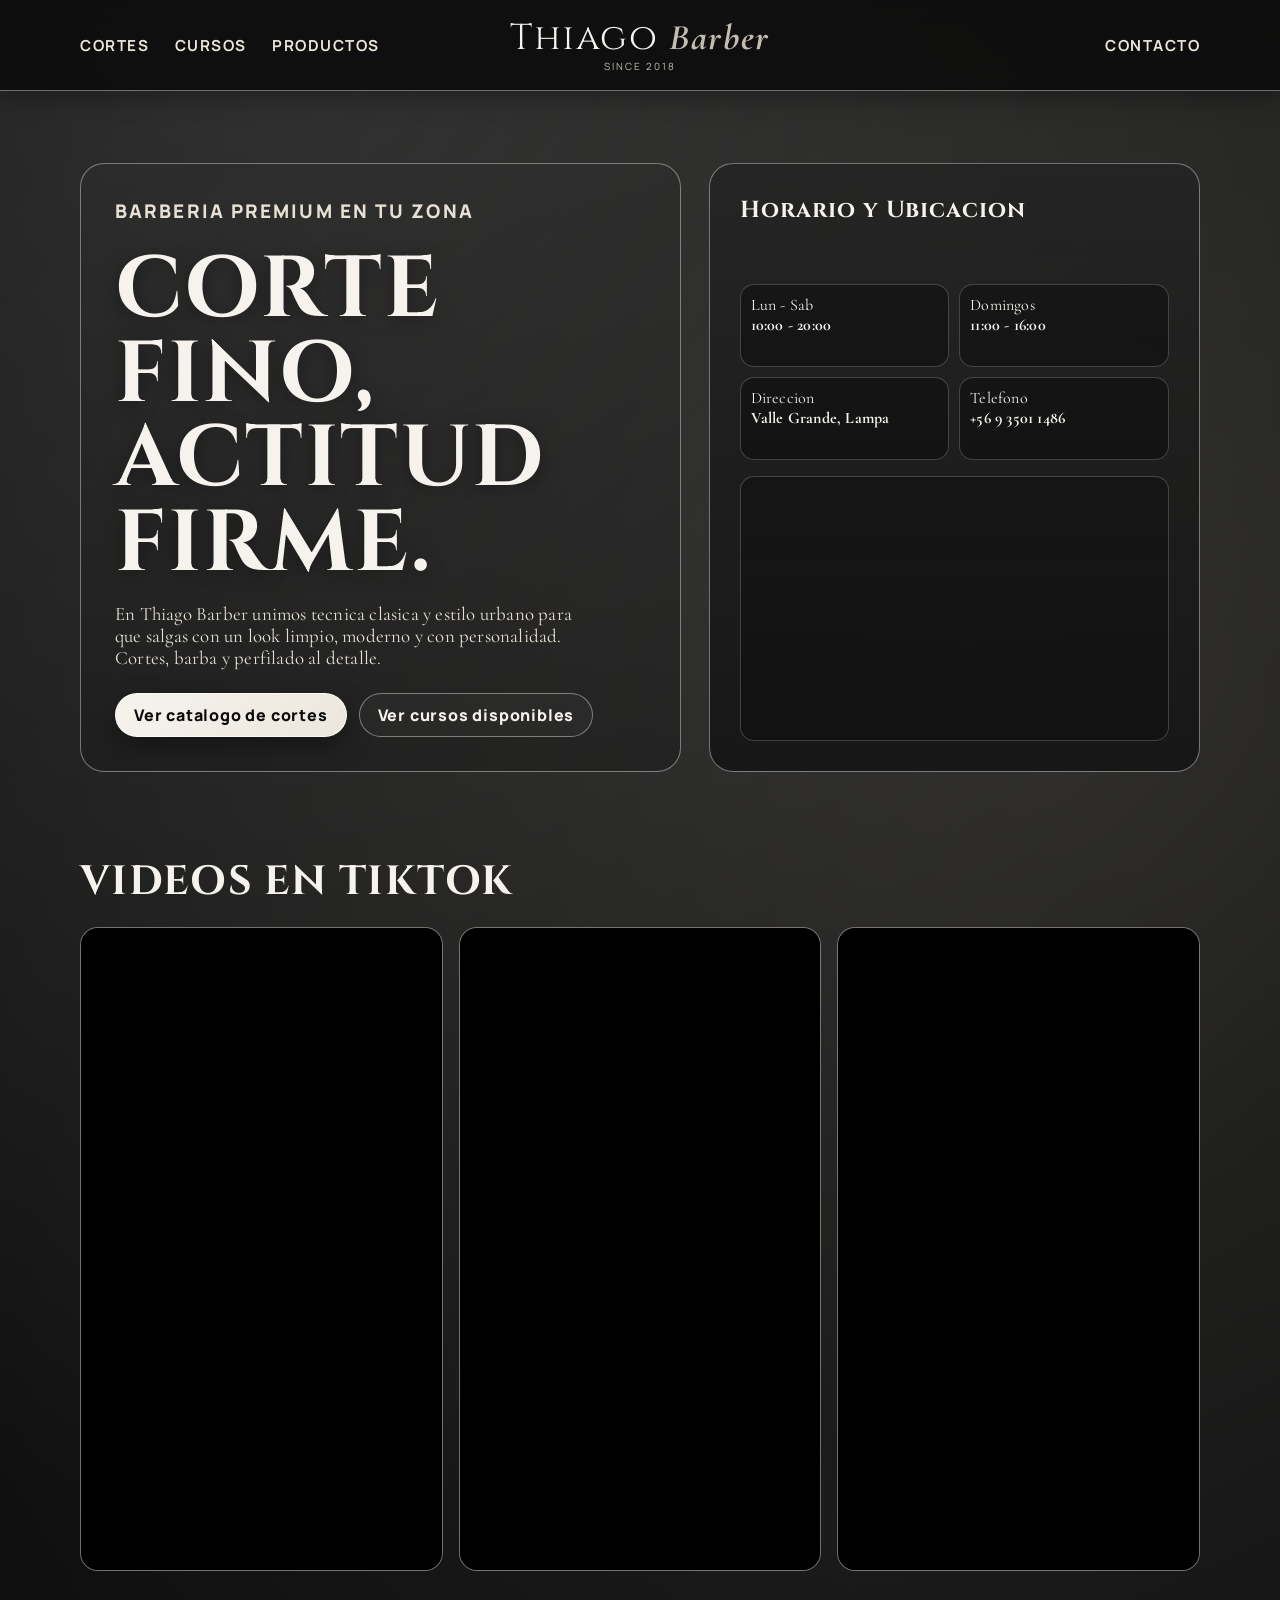
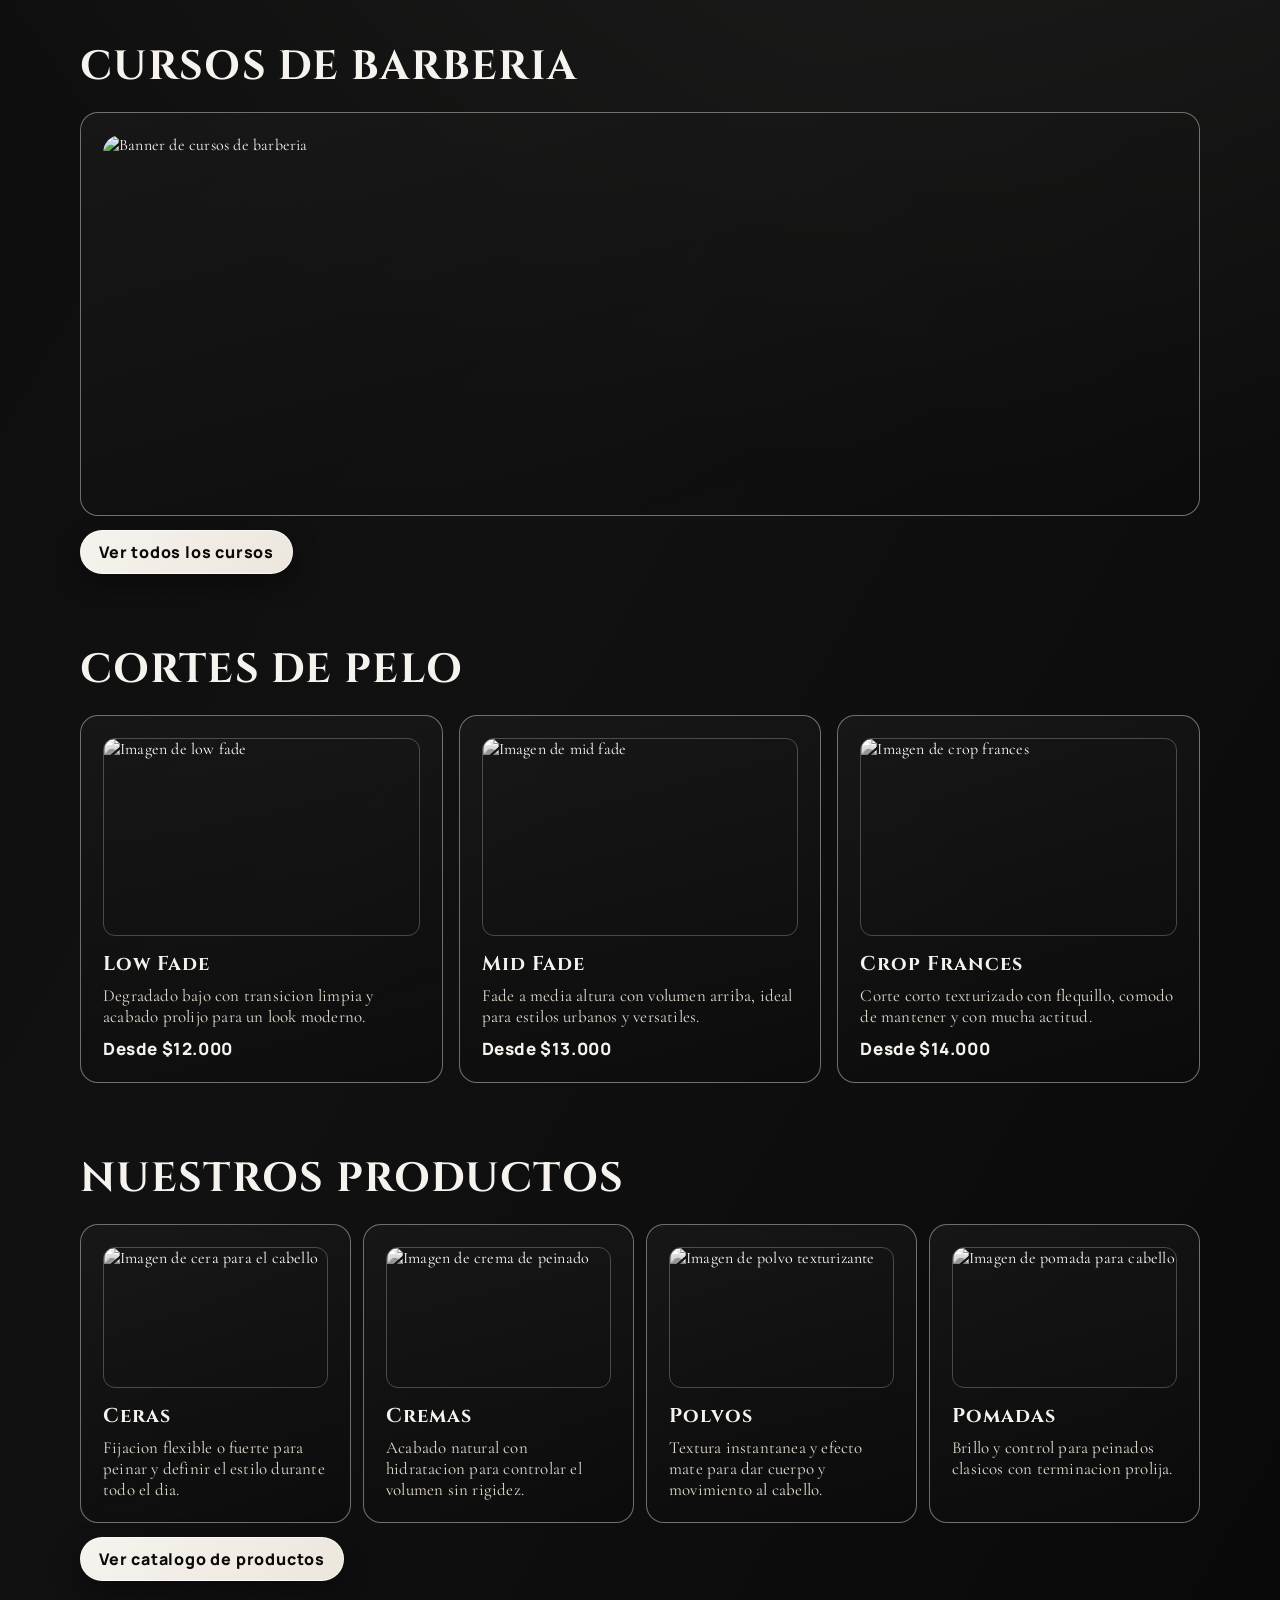
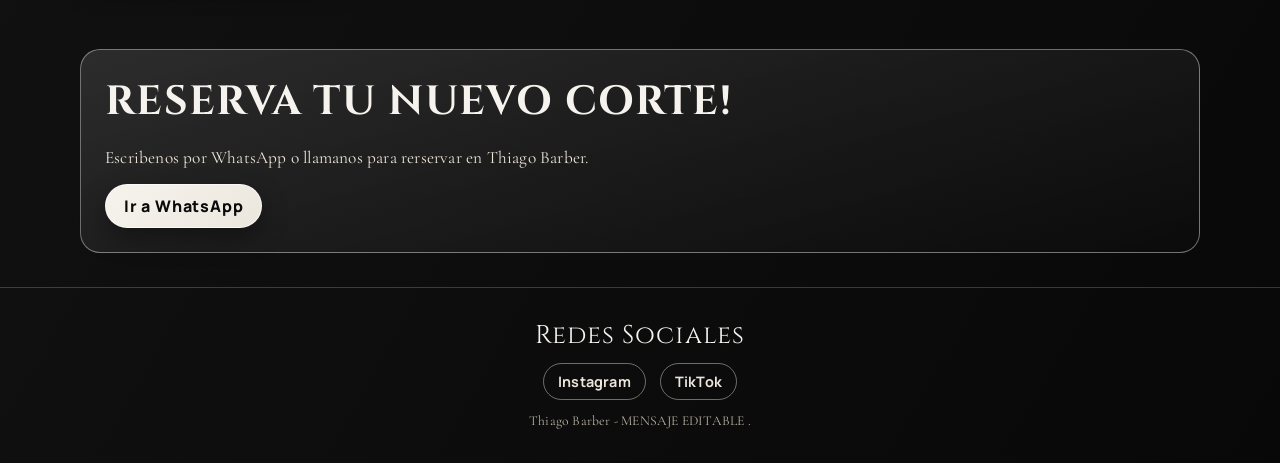
==== index.html @ ae341a0d "Rename home to index and update links" ====
﻿<!DOCTYPE html>
<html lang="es">
<head>
    <meta charset="utf-8">
    <meta name="viewport" content="width=device-width, initial-scale=1">
    <title>Thiago Barber</title>
    <link rel="preconnect" href="https://fonts.googleapis.com">
    <link rel="preconnect" href="https://fonts.gstatic.com" crossorigin>
    <link href="https://fonts.googleapis.com/css2?family=Cinzel:wght@500;700&family=Cormorant+Garamond:ital,wght@0,400;0,500;0,700;1,600&family=Manrope:wght@400;500;700;800&display=swap" rel="stylesheet">
    <link rel="stylesheet" href="css/welcome.css">
</head>
<body>
    <header class="topbar">
        <div class="container nav">
            <ul class="nav-links nav-left">
                <li><a href="cortes.html">Cortes</a></li>
                <li><a href="cursos.html">Cursos</a></li>
                <li><a href="productos.html">Productos</a></li>

            </ul>

            <div class="brand">Thiago <span>Barber</span><small>Since 2018</small></div>

            <ul class="nav-links nav-right">
                <li><a href="#contacto">Contacto</a></li>
            </ul>
        </div>
    </header>

    <main id="inicio" class="hero">
        <div class="container hero-grid">
            <section class="hero-copy">
                <p class="kicker">Barberia Premium en tu zona</p>
                <h1>CORTE FINO, ACTITUD FIRME.</h1>
                <p>
                    En Thiago Barber unimos tecnica clasica y estilo urbano para que salgas con un look limpio,
                    moderno y con personalidad. Cortes, barba y perfilado al detalle.
                </p>
                <div class="hero-cta">
                    <a class="btn btn-primary" href="cortes.html">Ver catalogo de cortes</a>
                    <a class="btn btn-secondary" href="#cursos">Ver cursos disponibles</a>
                </div>
            </section>

            <aside class="hero-card">
                <h2>Horario y Ubicacion</h2>
                <ul class="meta">
                    <li>Lun - Sab<br><strong>10:00 - 20:00</strong></li>
                    <li>Domingos<br><strong>11:00 - 16:00</strong></li>
                    <li>Direccion<br><strong>Valle Grande, Lampa</strong></li>
                    <li>Telefono<br><strong>+56 9 3501 1486</strong></li>
                </ul>
                <div class="map-embed" aria-label="Mapa de ubicacion de Thiago Barber">
                    <iframe
                        title="Ubicacion Thiago Barber"
                        src="https://www.google.com/maps?q=Barber%C3%ADa%20THIAGO%20BARBER%20-33.3226246%2C-70.7481974&z=17&output=embed"
                        loading="lazy"
                        referrerpolicy="no-referrer-when-downgrade"
                        allowfullscreen>
                    </iframe>
                </div>
            </aside>
        </div>
    </main>

    <section id="videos" class="section">
        <div class="container">
            <h3>Videos en TikTok</h3>
            <div class="tiktok-grid">
                <article class="card tiktok-card">
                    <iframe
                        class="tiktok-frame"
                        src="https://www.tiktok.com/embed/v2/7356809635464203526"
                        title="Video TikTok 1"
                        loading="lazy"
                        allowfullscreen
                        scrolling="no">
                    </iframe>
                </article>

                <article class="card tiktok-card">
                    <iframe
                        class="tiktok-frame"
                        src="https://www.tiktok.com/embed/v2/7351215632354004230"
                        title="Video TikTok 2"
                        loading="lazy"
                        allowfullscreen
                        scrolling="no">
                    </iframe>
                </article>

                <article class="card tiktok-card">
                    <iframe
                        class="tiktok-frame"
                        src="https://www.tiktok.com/embed/v2/7349362441823735045"
                        title="Video TikTok 3"
                        loading="lazy"
                        allowfullscreen
                        scrolling="no">
                    </iframe>
                </article>
            </div>
        </div>
    </section>

    <section id="cursos" class="section">
        <div class="container">
            <h3>Cursos de Barberia</h3>
            <div class="courses">
                <article class="card courses-banner-card">
                    <img class="courses-banner-image" src="images/placeholder-card.svg" alt="Banner de cursos de barberia">
                </article>
            </div>
            <div class="courses-cta">
                <a class="btn btn-primary" href="cursos.html">Ver todos los cursos</a>
            </div>
        </div>
    </section>

    <section id="servicios" class="section">
        <div class="container">
            <h3>Cortes de Pelo</h3>
            <div class="services">
                <article class="card">
                    <img class="card-image" src="images/placeholder-card.svg" alt="Imagen de low fade">
                    <h4>Low Fade</h4>
                    <p>Degradado bajo con transicion limpia y acabado prolijo para un look moderno.</p>
                    <p class="price">Desde $12.000</p>
                </article>
                <article class="card">
                    <img class="card-image" src="images/placeholder-card.svg" alt="Imagen de mid fade">
                    <h4>Mid Fade</h4>
                    <p>Fade a media altura con volumen arriba, ideal para estilos urbanos y versatiles.</p>
                    <p class="price">Desde $13.000</p>
                </article>
                <article class="card">
                    <img class="card-image" src="images/placeholder-card.svg" alt="Imagen de crop frances">
                    <h4>Crop Frances</h4>
                    <p>Corte corto texturizado con flequillo, comodo de mantener y con mucha actitud.</p>
                    <p class="price">Desde $14.000</p>
                </article>
            </div>
        </div>
    </section>

    <section id="estilo" class="section">
        <div class="container">
            <h3>Nuestros Productos</h3>
            <div class="products">
                <article class="card product-card">
                    <img class="card-image" src="images/placeholder-card.svg" alt="Imagen de cera para el cabello">
                    <h4>Ceras</h4>
                    <p>Fijacion flexible o fuerte para peinar y definir el estilo durante todo el dia.</p>
                </article>
                <article class="card product-card">
                    <img class="card-image" src="images/placeholder-card.svg" alt="Imagen de crema de peinado">
                    <h4>Cremas</h4>
                    <p>Acabado natural con hidratacion para controlar el volumen sin rigidez.</p>
                </article>
                <article class="card product-card">
                    <img class="card-image" src="images/placeholder-card.svg" alt="Imagen de polvo texturizante">
                    <h4>Polvos</h4>
                    <p>Textura instantanea y efecto mate para dar cuerpo y movimiento al cabello.</p>
                </article>
                <article class="card product-card">
                    <img class="card-image" src="images/placeholder-card.svg" alt="Imagen de pomada para cabello">
                    <h4>Pomadas</h4>
                    <p>Brillo y control para peinados clasicos con terminacion prolija.</p>
                </article>
            </div>
            <div class="courses-cta">
                <a class="btn btn-primary" href="productos.html">Ver catalogo de productos</a>
            </div>
        </div>
    </section>

    <section id="contacto" class="section">
        <div class="container contact">
            <h3>Reserva Tu nuevo corte!</h3>
            <p>Escribenos por WhatsApp o llamanos para rerservar en Thiago Barber.</p>
            <a class="btn btn-primary" href="https://wa.me/56935011486" target="_blank" rel="noopener noreferrer">Ir a WhatsApp</a>
        </div>
    </section>

    <footer class="footer">
        <div class="container footer-content">
            <p class="footer-title">Redes Sociales</p>
            <div class="footer-socials">
                <a href="https://www.instagram.com/thiagobarber31/" target="_blank" rel="noopener noreferrer">Instagram</a>
                <a href="https://www.tiktok.com/@thiagobarber31" target="_blank" rel="noopener noreferrer">TikTok</a>
            </div>
            <p class="footer-copy">Thiago Barber - MENSAJE EDITABLE .</p>
        </div>
    </footer>
    <script src="js/welcome.js" defer></script>
</body>
</html>
---- css/welcome.css ----
:root {
    --ink: #0a0a0a;
    --coal: #161616;
    --paper: #f6f3ee;
    --cream: #ece7dd;
    --silver: #c3bcb0;
    --line: rgba(246, 243, 238, 0.2);
    --line-strong: rgba(246, 243, 238, 0.42);
    --panel: rgba(16, 16, 16, 0.86);
    --highlight: #ffffff;
}

* {
    box-sizing: border-box;
    margin: 0;
    padding: 0;
}

html {
    scroll-behavior: smooth;
}

body {
    font-family: 'Cormorant Garamond', serif;
    color: var(--paper);
    background:
        radial-gradient(circle at 20% 0%, rgba(255, 255, 255, 0.12), transparent 40%),
        radial-gradient(circle at 80% 18%, rgba(195, 188, 176, 0.14), transparent 45%),
        linear-gradient(120deg, #0b0b0b 0%, #111111 52%, #080808 100%);
    min-height: 100vh;
    letter-spacing: 0.2px;
}

.play-once-effect .section {
    position: relative;
    overflow: hidden;
    opacity: 0;
    transform: translateY(16px);
    transition: opacity 420ms ease, transform 420ms ease;
}

.play-once-effect .section::before {
    content: '';
    position: absolute;
    inset: 0;
    pointer-events: none;
    background: linear-gradient(110deg, rgba(246, 243, 238, 0.14), rgba(246, 243, 238, 0.05), rgba(10, 10, 10, 0));
    transform: translateX(-120%);
    opacity: 0;
    will-change: transform, opacity;
}

.play-once-effect .section.section-visible {
    opacity: 1;
    transform: translateY(0);
}

.play-once-effect .section.section-visible::before {
    opacity: 1;
    animation: section-gradient-sweep 1200ms cubic-bezier(0.2, 0.65, 0.2, 1) forwards;
}

@keyframes section-gradient-sweep {
    0% {
        transform: translateX(-120%);
    }

    100% {
        transform: translateX(120%);
        opacity: 0;
    }
}

.container {
    width: min(1120px, 92vw);
    margin: 0 auto;
}

.topbar {
    position: sticky;
    top: 0;
    z-index: 20;
    backdrop-filter: blur(10px);
    background: rgba(10, 10, 10, 0.84);
    border-bottom: 1px solid var(--line-strong);
    box-shadow: 0 8px 22px rgba(0, 0, 0, 0.28);
}

.nav {
    display: flex;
    align-items: center;
    justify-content: space-between;
    padding: 18px 0;
    min-height: 90px;
    gap: 24px;
}

.brand {
    font-family: 'Cinzel', serif;
    letter-spacing: 1.6px;
    font-size: clamp(1.5rem, 3vw, 2.25rem);
    line-height: 1.1;
    text-transform: none;
    text-align: center;
    white-space: nowrap;
    flex: 0 0 auto;
    color: var(--paper);
    position: relative;
}

.brand span {
    font-family: 'Cormorant Garamond', serif;
    font-style: italic;
    color: var(--silver);
    font-weight: 700;
}

.brand small {
    display: block;
    margin-top: 2px;
    font-size: 0.62rem;
    letter-spacing: 2px;
    text-transform: uppercase;
    color: var(--silver);
    font-family: 'Manrope', sans-serif;
}

.nav-links {
    display: flex;
    gap: clamp(14px, 2vw, 34px);
    list-style: none;
    flex: 1;
}

.nav-left {
    justify-content: flex-start;
}

.nav-right {
    justify-content: flex-end;
}

.nav a {
    color: var(--cream);
    text-decoration: none;
    font-weight: 700;
    font-size: clamp(0.95rem, 1.1vw, 1.08rem);
    text-transform: uppercase;
    letter-spacing: 1.5px;
    font-family: 'Manrope', sans-serif;
}

.nav a:hover {
    color: var(--highlight);
}

.btn {
    border: 1px solid transparent;
    border-radius: 999px;
    padding: 10px 18px;
    text-decoration: none;
    font-weight: 800;
    font-family: 'Manrope', sans-serif;
    display: inline-block;
    letter-spacing: 0.8px;
    transition: transform 0.2s ease, box-shadow 0.2s ease, background 0.2s ease, color 0.2s ease;
}

.btn-primary {
    background: linear-gradient(135deg, var(--paper), var(--cream));
    color: var(--ink);
    border-color: rgba(255, 255, 255, 0.7);
    box-shadow: 0 10px 26px rgba(0, 0, 0, 0.35);
}

.btn-secondary {
    background: rgba(255, 255, 255, 0.03);
    border-color: var(--line-strong);
    color: var(--paper);
}

.btn:hover {
    transform: translateY(-2px);
}

.hero {
    padding: 72px 0 48px;
}

.hero-grid {
    display: grid;
    gap: 28px;
    grid-template-columns: 1.1fr 0.9fr;
    align-items: stretch;
}

.hero-copy {
    border: 1px solid var(--line-strong);
    border-radius: 24px;
    padding: 34px;
    background:
        linear-gradient(165deg, rgba(255, 255, 255, 0.06), rgba(255, 255, 255, 0.015)),
        rgba(0, 0, 0, 0.28);
}

.kicker {
    font-size: 0.85rem;
    text-transform: uppercase;
    letter-spacing: 2.1px;
    color: var(--silver);
    font-weight: 800;
    margin-bottom: 14px;
    font-family: 'Manrope', sans-serif;
}

h1 {
    font-family: 'Cinzel', serif;
    font-size: clamp(2.4rem, 7vw, 5.4rem);
    line-height: 0.98;
    letter-spacing: 2px;
    margin-bottom: 16px;
    text-shadow: 0 4px 18px rgba(0, 0, 0, 0.35);
}

.hero-copy p {
    color: #e7e0d4;
    max-width: 54ch;
    margin-bottom: 24px;
    font-size: 1.18rem;
}

.hero-cta {
    display: flex;
    flex-wrap: wrap;
    gap: 12px;
}

.hero-card {
    border-radius: 24px;
    border: 1px solid var(--line-strong);
    background:
        linear-gradient(180deg, rgba(246, 243, 238, 0.08), rgba(246, 243, 238, 0.015)),
        var(--panel);
    padding: 30px;
    display: grid;
    gap: 16px;
}

.hero-card h2 {
    font-size: 1.45rem;
    color: var(--paper);
    letter-spacing: 1px;
    font-family: 'Cinzel', serif;
}

.meta {
    display: grid;
    grid-template-columns: 1fr 1fr;
    gap: 10px;
    list-style: none;
}

.meta li {
    border: 1px solid rgba(255, 255, 255, 0.2);
    border-radius: 14px;
    padding: 10px;
    font-size: 1rem;
    color: var(--paper);
    background: rgba(0, 0, 0, 0.34);
}

.map-embed {
    border: 1px solid rgba(255, 255, 255, 0.2);
    border-radius: 14px;
    overflow: hidden;
    background: rgba(0, 0, 0, 0.25);
    min-height: 220px;
}

.map-embed iframe {
    width: 100%;
    height: 100%;
    min-height: 220px;
    border: 0;
    display: block;
}

.section {
    padding: 34px 0;
}

.section h3 {
    font-family: 'Cinzel', serif;
    font-size: 2.55rem;
    letter-spacing: 1.3px;
    margin-bottom: 18px;
    color: var(--paper);
    text-transform: uppercase;
}

.services {
    display: grid;
    grid-template-columns: repeat(3, minmax(0, 1fr));
    gap: 16px;
}

.courses {
    display: grid;
    grid-template-columns: 1fr;
    gap: 16px;
}

.courses-banner-card {
    padding: 0;
    overflow: hidden;
}

.courses-banner-image {
    width: 100%;
    display: block;
    aspect-ratio: 21 / 7;
    object-fit: cover;
    border-radius: 18px;
}

.courses-cta {
    margin-top: 14px;
}

.card {
    border: 1px solid var(--line-strong);
    border-radius: 18px;
    padding: 22px;
    background:
        linear-gradient(165deg, rgba(255, 255, 255, 0.06), rgba(255, 255, 255, 0.015)),
        rgba(6, 6, 6, 0.62);
    transition: border-color 0.2s ease, transform 0.2s ease, box-shadow 0.2s ease;
}

.card-image {
    width: 100%;
    aspect-ratio: 16 / 10;
    object-fit: cover;
    border-radius: 12px;
    border: 1px solid rgba(255, 255, 255, 0.24);
    margin-bottom: 14px;
    display: block;
    filter: grayscale(100%) contrast(1.08);
}

.card:hover {
    border-color: rgba(255, 255, 255, 0.65);
    transform: translateY(-3px);
    box-shadow: 0 14px 28px rgba(0, 0, 0, 0.35);
}

.card .price {
    margin-top: 10px;
    color: var(--paper);
    font-weight: 800;
    font-family: 'Manrope', sans-serif;
    letter-spacing: 0.6px;
}

.card h4 {
    font-family: 'Cinzel', serif;
    letter-spacing: 1px;
    font-size: 1.25rem;
    margin-bottom: 8px;
}

.card p {
    font-size: 1.06rem;
    color: #e4ddcf;
}

.products {
    display: grid;
    grid-template-columns: repeat(4, minmax(0, 1fr));
    gap: 12px;
}

.product-card h4 {
    margin-bottom: 8px;
}

.tiktok-grid {
    display: grid;
    grid-template-columns: repeat(3, minmax(0, 1fr));
    justify-content: stretch;
    gap: 16px;
    align-items: stretch;
}

.tiktok-card {
    padding: 0;
    height: auto;
    aspect-ratio: 9 / 16;
    display: flex;
    overflow: hidden;
}

.tiktok-frame {
    width: 100%;
    height: 100%;
    border: 0;
    display: block;
    overflow: hidden;
    border-radius: 16px;
    background: #000;
}

.carousel-dots,
.carousel-controls {
    display: none;
}

.contact {
    border: 1px solid var(--line-strong);
    border-radius: 20px;
    padding: 24px;
    background: linear-gradient(165deg, rgba(255, 255, 255, 0.12), rgba(12, 12, 12, 0.84));
}

.contact p {
    color: #ece5d8;
    margin: 8px 0 16px;
    font-size: 1.08rem;
}

.footer {
    border-top: 1px solid var(--line);
    padding: 30px 0 34px;
}

.footer-content {
    text-align: center;
}

.footer-title {
    font-family: 'Cinzel', serif;
    letter-spacing: 1px;
    font-size: 1.6rem;
    margin-bottom: 10px;
    color: var(--paper);
}

.footer-socials {
    display: flex;
    justify-content: center;
    gap: 14px;
    margin-bottom: 12px;
}

.footer-socials a {
    color: var(--cream);
    text-decoration: none;
    border: 1px solid var(--line-strong);
    border-radius: 999px;
    padding: 8px 14px;
    font-weight: 700;
    font-size: 0.9rem;
    transition: border-color 0.2s ease, color 0.2s ease, transform 0.2s ease;
    font-family: 'Manrope', sans-serif;
}

.footer-socials a:hover {
    color: var(--highlight);
    border-color: rgba(255, 255, 255, 0.9);
    transform: translateY(-2px);
}

.footer-copy {
    color: #b9b2a5;
    font-size: 0.85rem;
}

@media (max-width: 980px) {
    .hero-grid,
    .courses,
    .services,
    .products {
        grid-template-columns: 1fr 1fr;
    }

    .tiktok-grid {
        grid-template-columns: 1fr 1fr;
        justify-content: center;
        gap: 16px;
    }
}

@media (max-width: 680px) {
    .nav {
        min-height: auto;
        display: grid;
        grid-template-columns: 1fr;
        justify-items: center;
        gap: 10px;
        padding: 14px 0;
    }

    .nav-links {
        width: 100%;
        justify-content: space-between;
        gap: 8px;
    }

    .brand {
        order: -1;
        font-size: clamp(1.8rem, 10vw, 2.3rem);
    }

    .nav a {
        font-size: 0.82rem;
        letter-spacing: 0.9px;
    }

    .hero-grid,
    .meta,
    .tiktok-grid {
        grid-template-columns: 1fr;
    }

    .courses,
    .services,
    .products,
    .tiktok-grid {
        grid-template-columns: none;
        grid-auto-flow: column;
        grid-auto-columns: 100%;
        overflow-x: auto;
        scroll-snap-type: x mandatory;
        overscroll-behavior-x: contain;
        -webkit-overflow-scrolling: touch;
        scroll-behavior: smooth;
        padding-bottom: 8px;
        scrollbar-width: none;
    }

    .courses .card,
    .services .card,
    .products .card,
    .tiktok-grid .tiktok-card {
        scroll-snap-align: start;
    }

    .courses::-webkit-scrollbar,
    .services::-webkit-scrollbar,
    .products::-webkit-scrollbar,
    .tiktok-grid::-webkit-scrollbar {
        display: none;
        width: 0;
        height: 0;
    }

    .carousel-dots {
        margin-top: 10px;
        display: flex;
        align-items: center;
        justify-content: center;
        width: 100%;
        gap: 8px;
    }

    .carousel-controls {
        margin-top: 10px;
        display: flex;
        justify-content: center;
        align-items: center;
        gap: 10px;
    }

    .carousel-nav-btn {
        width: 34px;
        height: 34px;
        border-radius: 999px;
        border: 1px solid var(--line-strong);
        background: rgba(10, 10, 10, 0.78);
        color: var(--paper);
        font-size: 0.95rem;
        font-weight: 800;
    }

    .tiktok-carousel-controls .carousel-nav-btn {
        width: 46px;
        height: 46px;
        font-size: 1.05rem;
        border-color: rgba(255, 255, 255, 0.6);
        background: rgba(10, 10, 10, 0.92);
    }

    .tiktok-carousel-controls {
        margin-top: 14px;
        width: fit-content;
        margin-inline: auto;
        padding: 0;
        justify-content: center;
        gap: 28px;
    }

    .tiktok-carousel-controls .carousel-nav-btn {
        transform: translateY(1px);
    }

    .carousel-index {
        min-width: 46px;
        text-align: center;
        color: var(--paper);
        font-size: 0.8rem;
        font-weight: 700;
        font-family: 'Manrope', sans-serif;
    }

    .carousel-dot {
        width: 8px;
        height: 8px;
        border: 0;
        padding: 0;
        cursor: pointer;
        border-radius: 999px;
        background: rgba(246, 243, 238, 0.32);
        transition: transform 0.2s ease, background-color 0.2s ease;
    }

    .carousel-dot.is-active {
        background: rgba(255, 255, 255, 0.95);
        transform: scale(1.25);
    }

    .hero {
        padding-top: 40px;
    }

    .hero-copy,
    .hero-card {
        padding: 22px;
    }
}
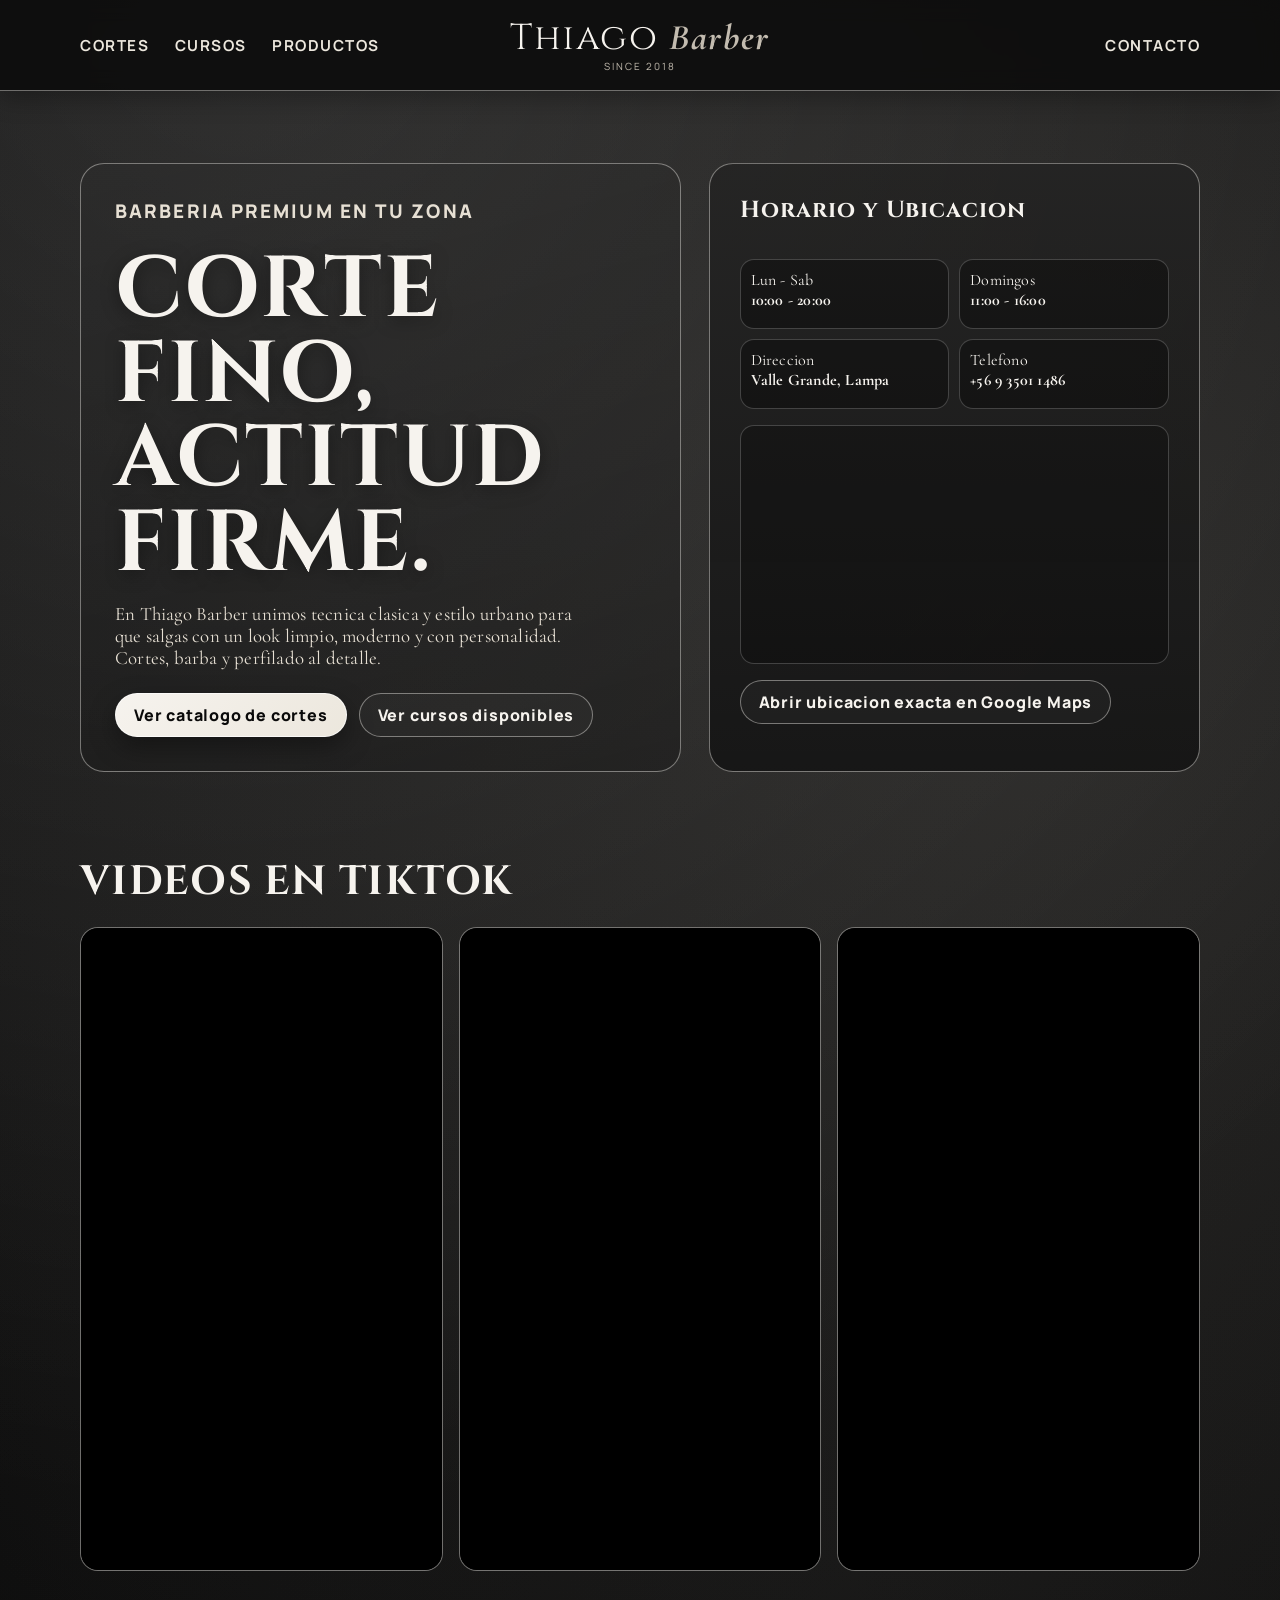
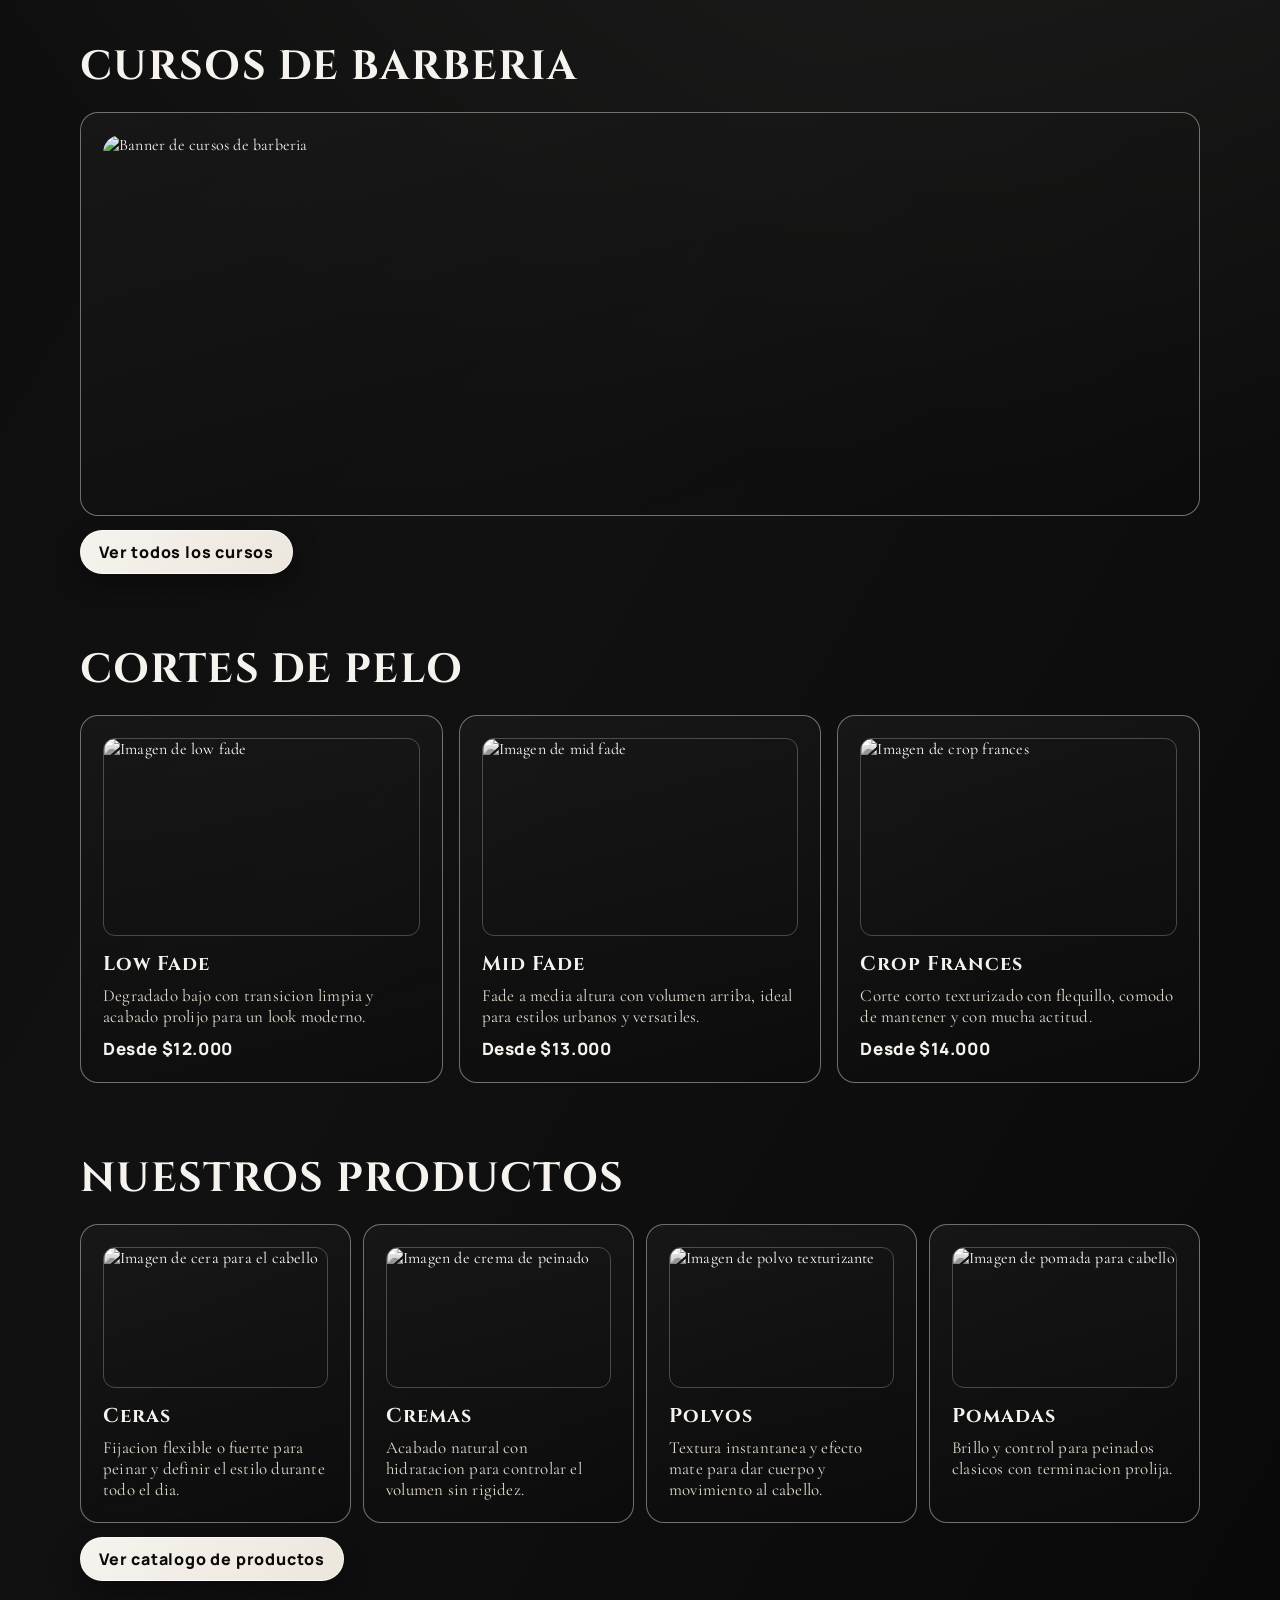
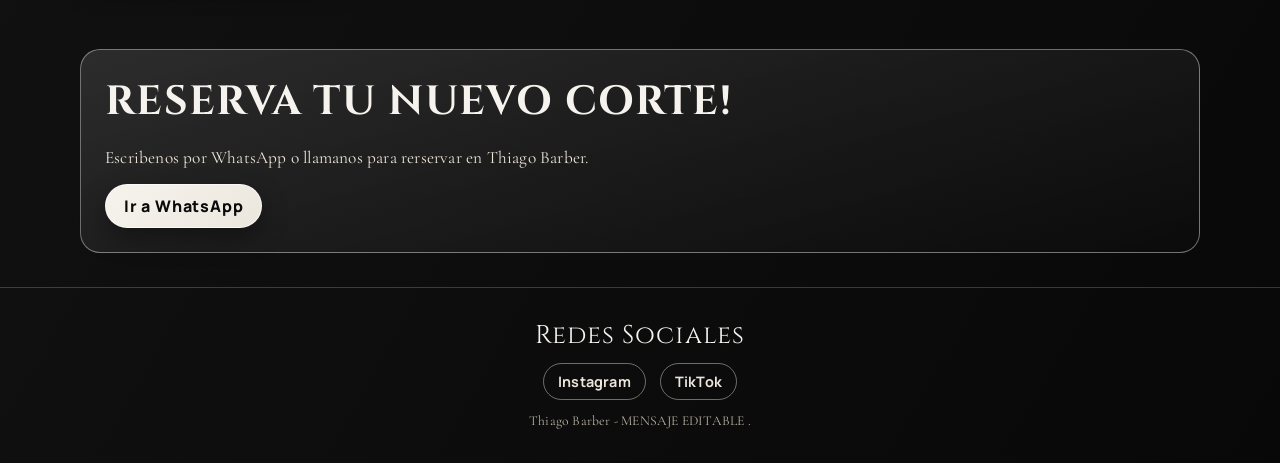
==== commit c37a94ac: "Fix map location links for mobile accuracy" ====
--- a/index.html
+++ b/index.html
@@ -53,12 +53,15 @@
                 <div class="map-embed" aria-label="Mapa de ubicacion de Thiago Barber">
                     <iframe
                         title="Ubicacion Thiago Barber"
-                        src="https://www.google.com/maps?q=Barber%C3%ADa%20THIAGO%20BARBER%20-33.3226246%2C-70.7481974&z=17&output=embed"
+                        src="https://www.google.com/maps?output=embed&q=-33.3226246,-70.7481974&z=17"
                         loading="lazy"
                         referrerpolicy="no-referrer-when-downgrade"
                         allowfullscreen>
                     </iframe>
                 </div>
+                <p>
+                    <a class="btn btn-secondary" href="https://www.google.com/maps/search/?api=1&query=-33.3226246,-70.7481974" target="_blank" rel="noopener noreferrer">Abrir ubicacion exacta en Google Maps</a>
+                </p>
             </aside>
         </div>
     </main>
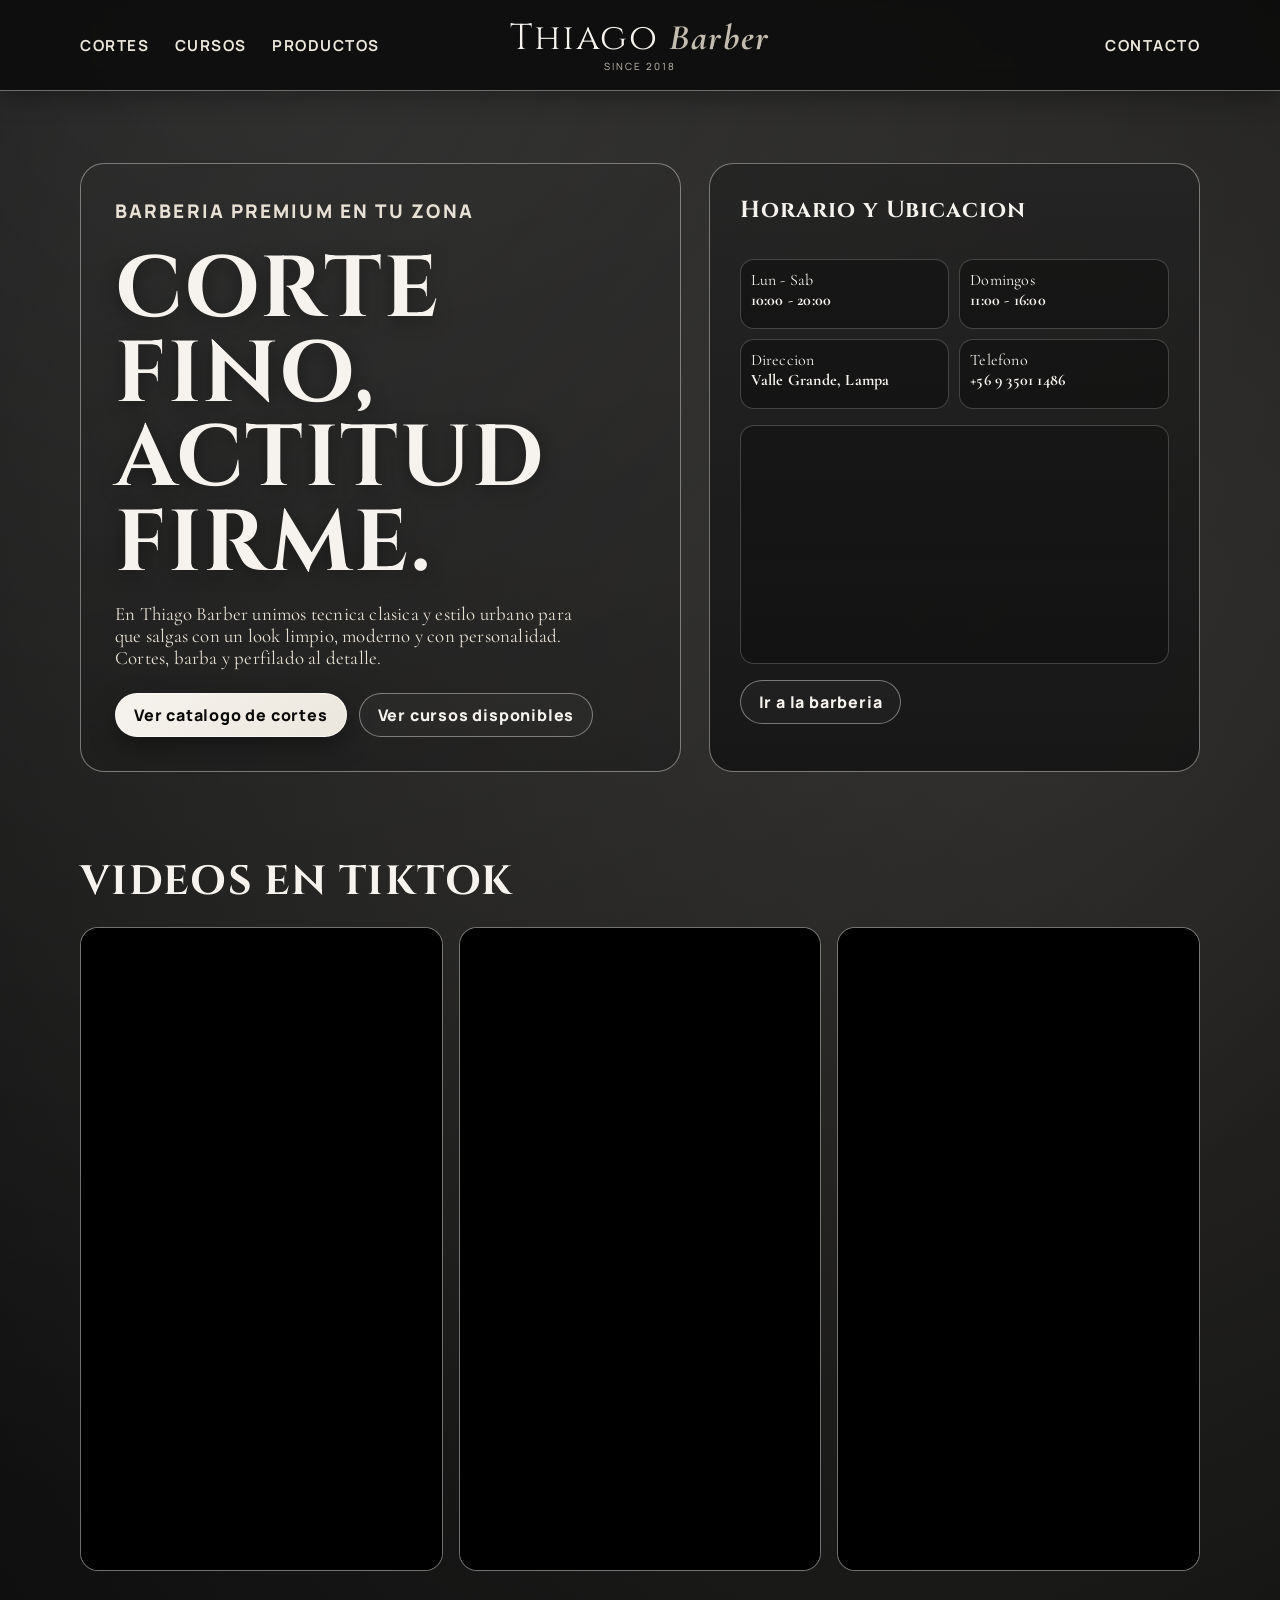
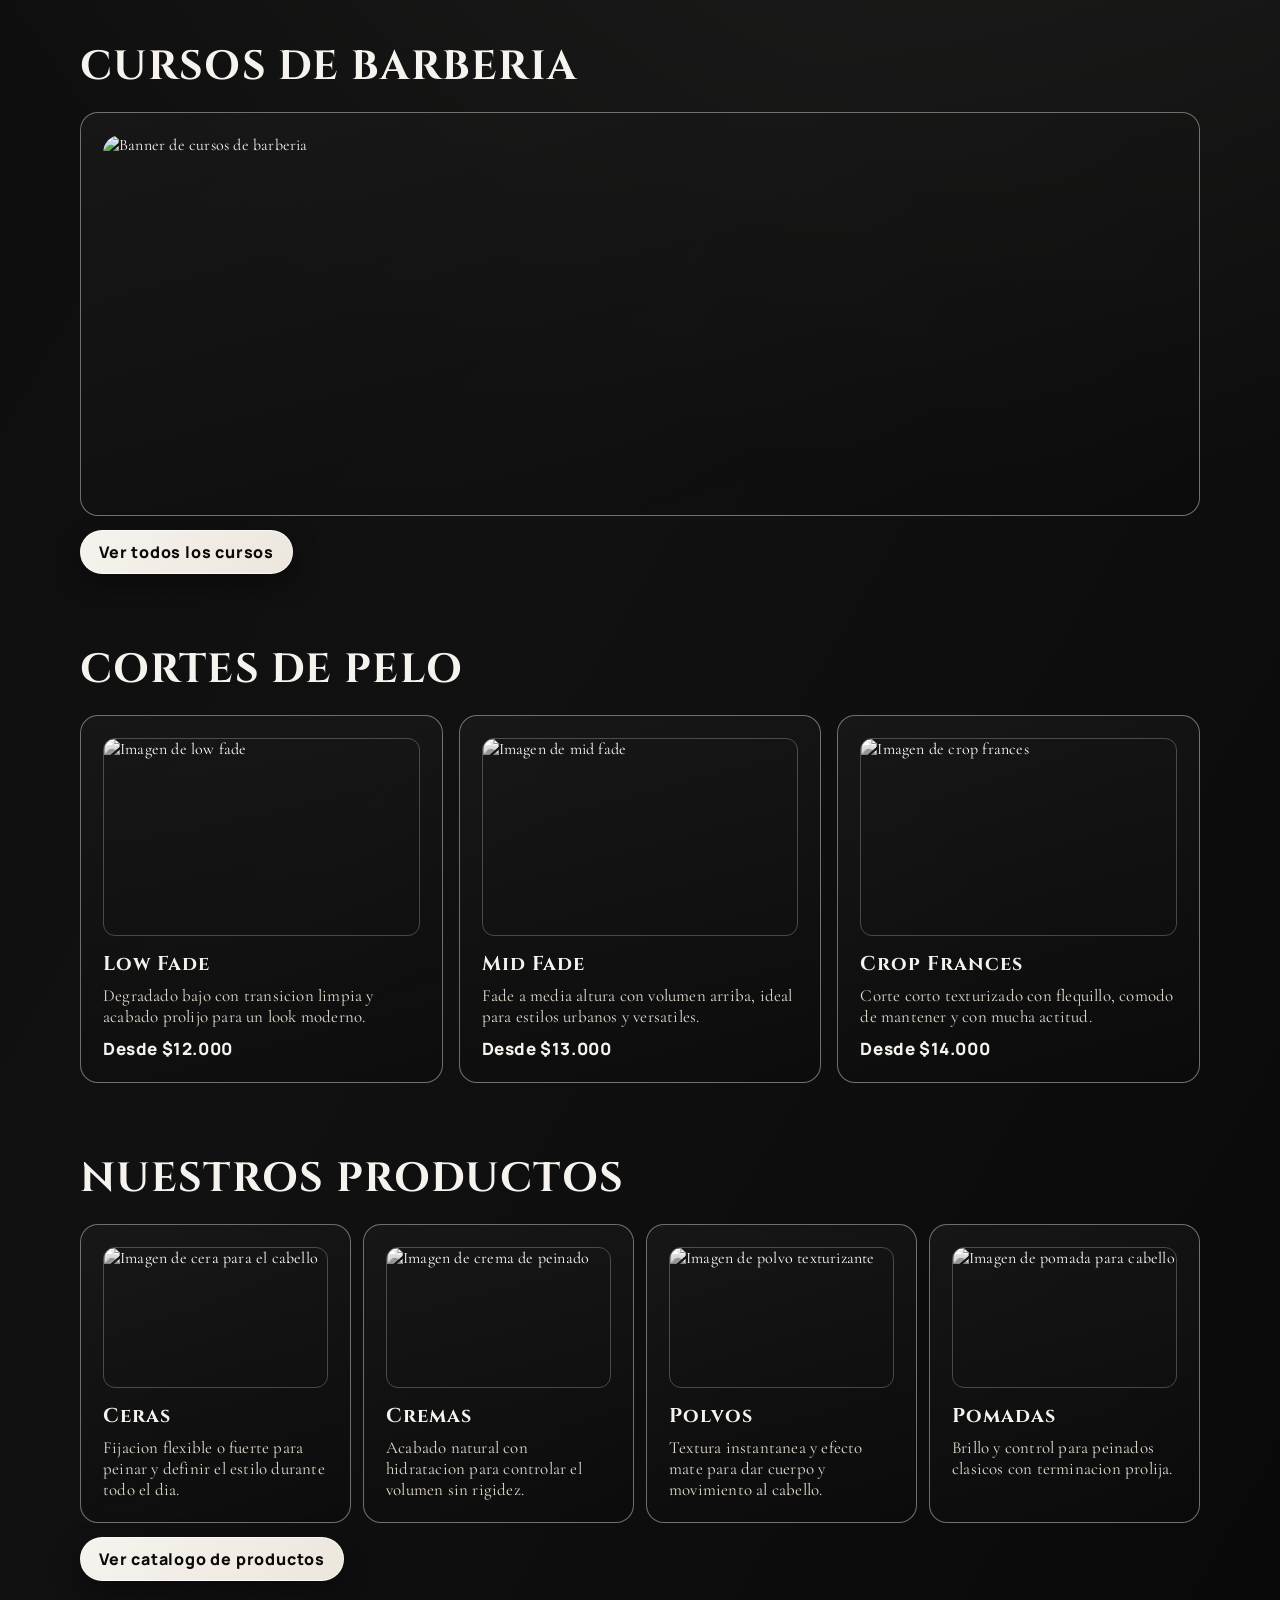
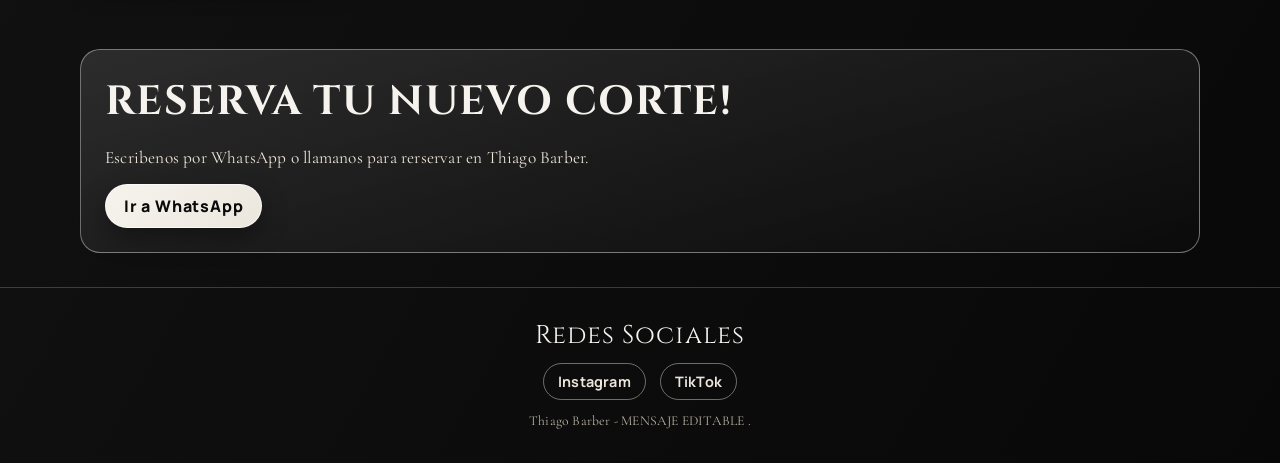
==== commit c534a9f6: "Update index content" ====
--- a/index.html
+++ b/index.html
@@ -53,14 +53,14 @@
                 <div class="map-embed" aria-label="Mapa de ubicacion de Thiago Barber">
                     <iframe
                         title="Ubicacion Thiago Barber"
-                        src="https://www.google.com/maps?output=embed&q=-33.3226246,-70.7481974&z=17"
+                        src="https://www.google.com/maps?q=Barber%C3%ADa%20THIAGO%20BARBER%20-33.3226246%2C-70.7481974&z=17&output=embed"
                         loading="lazy"
                         referrerpolicy="no-referrer-when-downgrade"
                         allowfullscreen>
                     </iframe>
                 </div>
                 <p>
-                    <a class="btn btn-secondary" href="https://www.google.com/maps/search/?api=1&query=-33.3226246,-70.7481974" target="_blank" rel="noopener noreferrer">Abrir ubicacion exacta en Google Maps</a>
+                    <a class="btn btn-secondary" href="https://www.google.com/maps/search/?api=1&query=-33.3226246,-70.7481974" target="_blank" rel="noopener noreferrer">Ir a la barberia</a>
                 </p>
             </aside>
         </div>
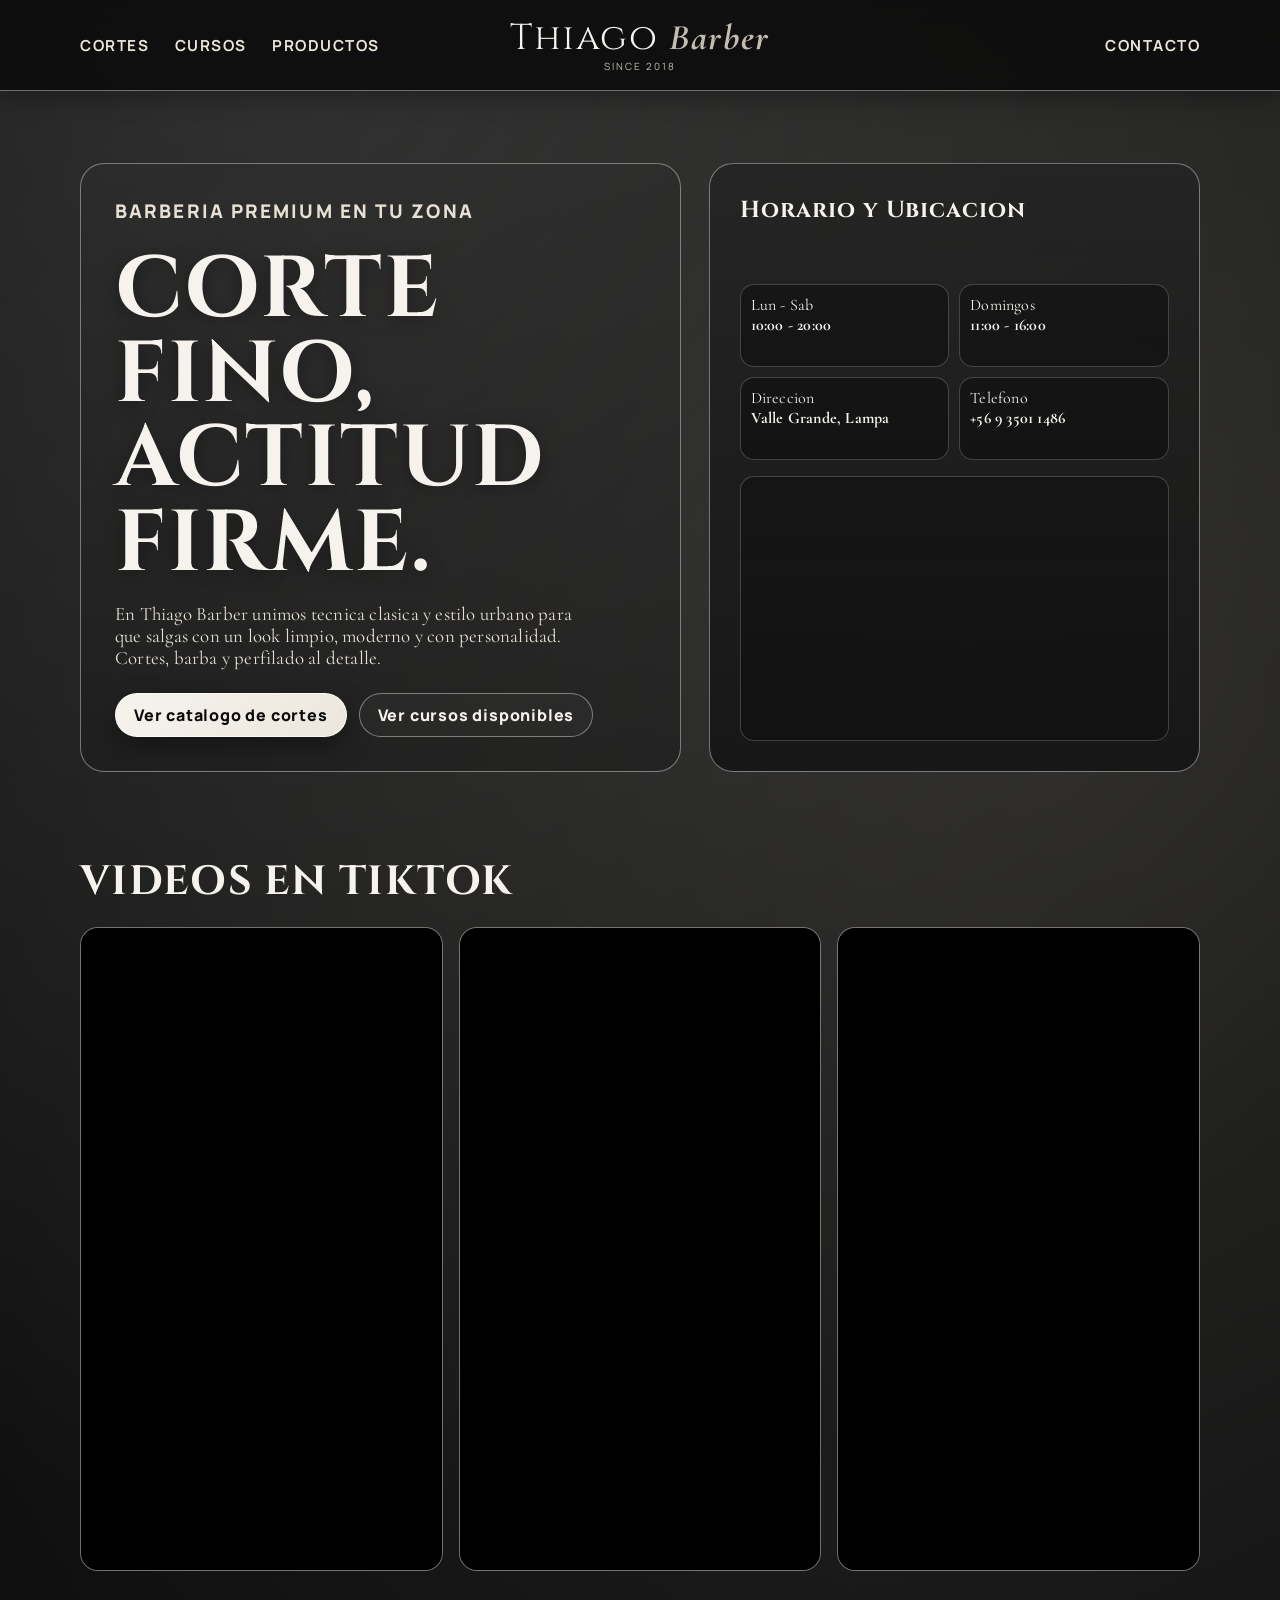
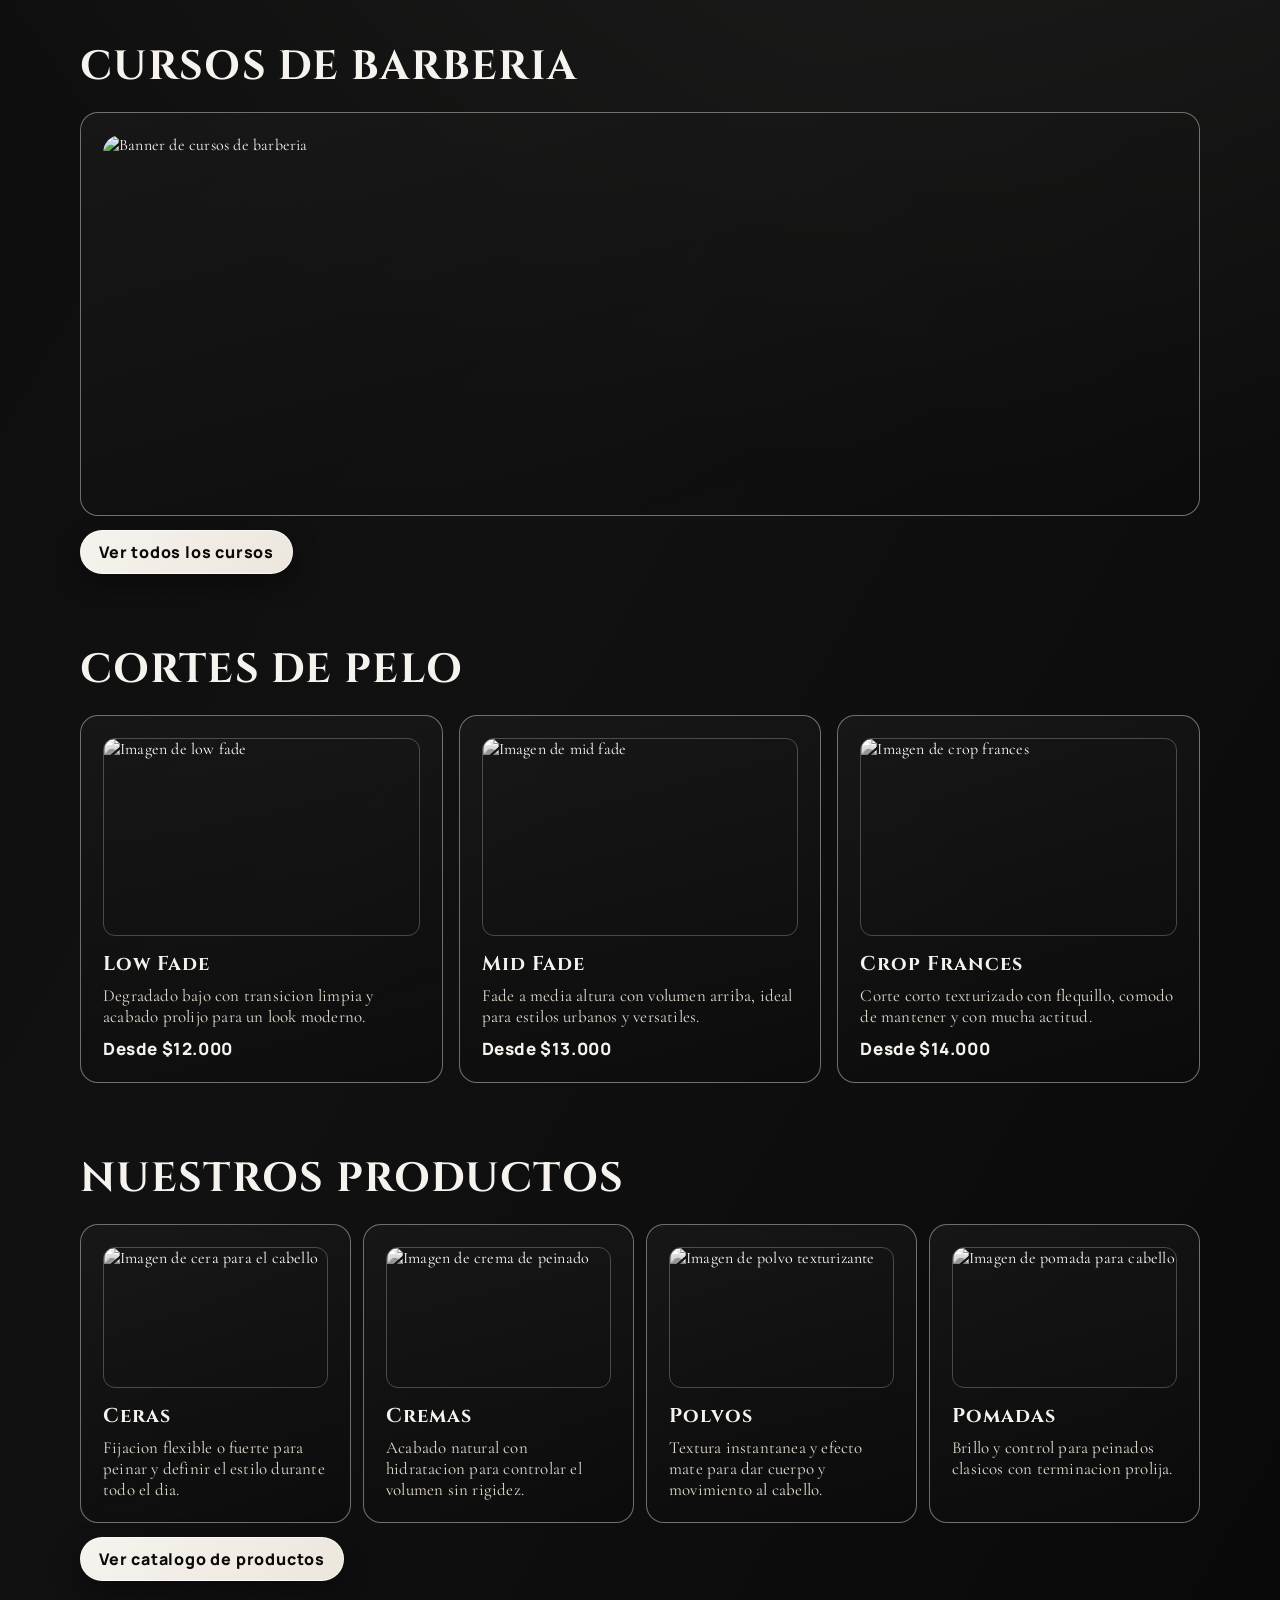
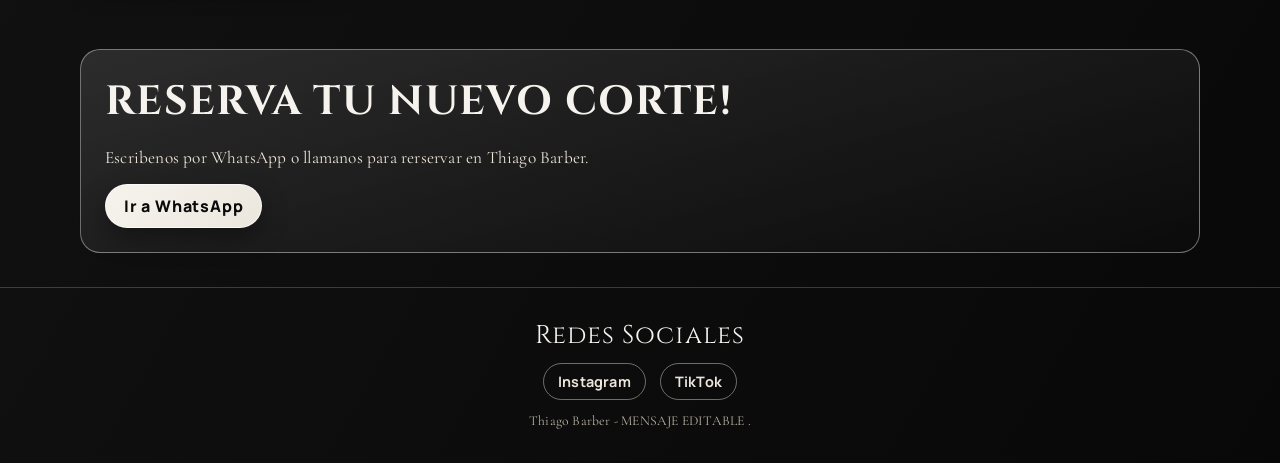
==== commit 00f9ccfb: "Refine TikTok carousel behavior and update home map section" ====
--- a/index.html
+++ b/index.html
@@ -59,9 +59,6 @@
                         allowfullscreen>
                     </iframe>
                 </div>
-                <p>
-                    <a class="btn btn-secondary" href="https://www.google.com/maps/search/?api=1&query=-33.3226246,-70.7481974" target="_blank" rel="noopener noreferrer">Ir a la barberia</a>
-                </p>
             </aside>
         </div>
     </main>
